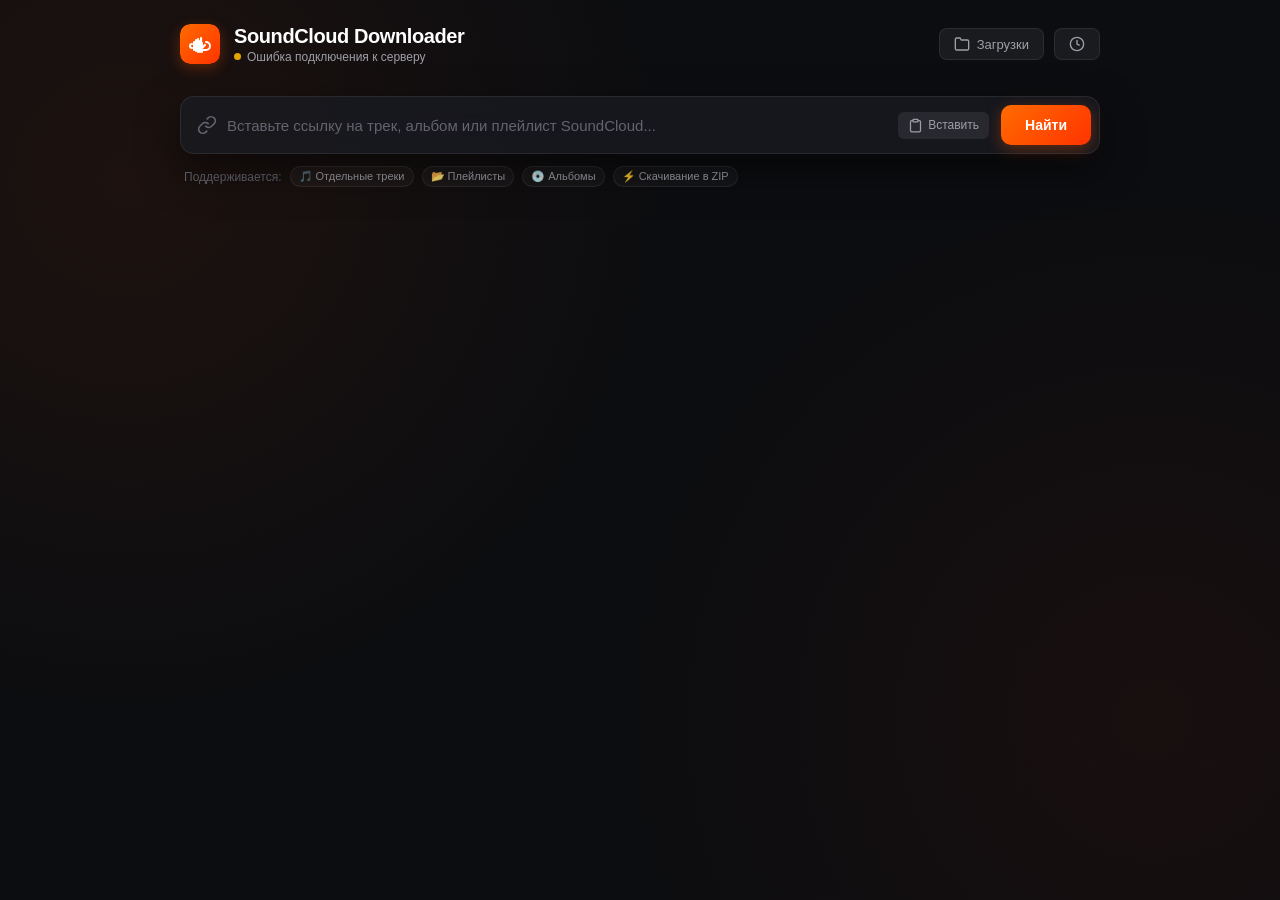
==== SoundCloud Downloader.app/Contents/Resources/static/index.html @ 60feabe8 "feat: Initial commit of SoundCloud Downloader for macOS" ====
<!DOCTYPE html>
<html lang="ru">
<head>
  <meta charset="UTF-8">
  <meta name="viewport" content="width=device-width, initial-scale=1.0">
  <title>SoundCloud Downloader для Mac</title>
  <link rel="stylesheet" href="style.css">
  <link rel="preconnect" href="https://fonts.googleapis.com">
  <link rel="preconnect" href="https://fonts.gstatic.com" crossorigin>
  <link href="https://fonts.googleapis.com/css2?family=Inter:wght@400;500;600;700;800&display=swap" rel="stylesheet">
</head>
<body>
  <div class="window-container">
    <!-- Top Bar -->
    <header class="app-header">
      <div class="header-left">
        <div class="app-logo">
          <svg class="logo-icon" viewBox="0 0 40 40" fill="none">
            <rect width="40" height="40" rx="10" fill="url(#logo_grad)" />
            <!-- SoundCloud cloud & wave combined with download arrow -->
            <path d="M12 24C10.8954 24 10 23.1046 10 22C10 20.8954 10.8954 20 12 20M14 26V18M16 27V16M18 28V15M20 28V17M22 28V19" stroke="white" stroke-width="2" stroke-linecap="round"/>
            <path d="M26 18C28.2091 18 30 19.7909 30 22C30 24.2091 28.2091 26 26 26H22" stroke="white" stroke-width="2" stroke-linecap="round"/>
            <path d="M25 21L21 25M21 25L17 21M21 25V14" stroke="#FFF" stroke-width="2.2" stroke-linecap="round" stroke-linejoin="round"/>
            <defs>
              <linearGradient id="logo_grad" x1="0" y1="0" x2="40" y2="40" gradientUnits="userSpaceOnUse">
                <stop stop-color="#FF6B00"/>
                <stop offset="1" stop-color="#FF3300"/>
              </linearGradient>
            </defs>
          </svg>
        </div>
        <div class="header-titles">
          <h1 class="app-title">SoundCloud Downloader</h1>
          <div class="status-indicator" id="systemStatus">
            <span class="status-dot"></span>
            <span class="status-text" id="statusText">Проверка системы...</span>
          </div>
        </div>
      </div>

      <div class="header-right">
        <button class="nav-btn" id="folderBtn" title="Папка сохранения">
          <svg width="16" height="16" viewBox="0 0 24 24" fill="none" stroke="currentColor" stroke-width="2">
            <path d="M22 19a2 2 0 0 1-2 2H4a2 2 0 0 1-2-2V5a2 2 0 0 1 2-2h5l2 3h9a2 2 0 0 1 2 2z"></path>
          </svg>
          <span class="folder-label" id="currentFolderLabel">Загрузки</span>
        </button>
        <button class="nav-btn" id="historyBtn" title="История загрузок">
          <svg width="16" height="16" viewBox="0 0 24 24" fill="none" stroke="currentColor" stroke-width="2">
            <circle cx="12" cy="12" r="10"></circle>
            <polyline points="12 6 12 12 16 14"></polyline>
          </svg>
          <span class="badge" id="historyBadge" style="display: none;">0</span>
        </button>
      </div>
    </header>

    <!-- Smart Clipboard Detection Toast -->
    <div class="clipboard-toast" id="clipboardToast" style="display: none;">
      <div class="toast-left">
        <div class="toast-icon">📋</div>
        <div class="toast-info">
          <div class="toast-title">Ссылка SoundCloud в буфере обмена</div>
          <div class="toast-url" id="toastUrlText">https://soundcloud.com/...</div>
        </div>
      </div>
      <div class="toast-actions">
        <button class="toast-action-btn primary" id="toastLoadBtn">Загрузить</button>
        <button class="toast-action-btn dismiss" id="toastDismissBtn" title="Скрыть">&times;</button>
      </div>
    </div>

    <!-- Main Content Area -->
    <main class="main-content">
      <!-- Search & Input Section -->
      <section class="search-section">
        <div class="search-card">
          <div class="input-wrapper">
            <svg class="search-icon" width="20" height="20" viewBox="0 0 24 24" fill="none" stroke="currentColor" stroke-width="2">
              <path d="M10 13a5 5 0 0 0 7.54.54l3-3a5 5 0 0 0-7.07-7.07l-1.72 1.71"></path>
              <path d="M14 11a5 5 0 0 0-7.54-.54l-3 3a5 5 0 0 0 7.07 7.07l1.71-1.71"></path>
            </svg>
            <input 
              type="text" 
              id="urlInput" 
              placeholder="Вставьте ссылку на трек, альбом или плейлист SoundCloud..." 
              autocomplete="off" 
              spellcheck="false"
            />
            <div class="input-actions">
              <button class="action-btn" id="pasteBtn" title="Вставить из буфера обмена">
                <svg width="15" height="15" viewBox="0 0 24 24" fill="none" stroke="currentColor" stroke-width="2">
                  <path d="M16 4h2a2 2 0 0 1 2 2v14a2 2 0 0 1-2 2H6a2 2 0 0 1-2-2V6a2 2 0 0 1 2-2h2"></path>
                  <rect x="8" y="2" width="8" height="4" rx="1" ry="1"></rect>
                </svg>
                <span>Вставить</span>
              </button>
              <button class="action-btn icon-only" id="clearBtn" title="Очистить" style="display: none;">
                <svg width="14" height="14" viewBox="0 0 24 24" fill="none" stroke="currentColor" stroke-width="2">
                  <line x1="18" y1="6" x2="6" y2="18"></line>
                  <line x1="6" y1="6" x2="18" y2="18"></line>
                </svg>
              </button>
            </div>
          </div>
          <button class="submit-btn" id="fetchBtn">
            <span class="btn-text">Найти</span>
            <div class="spinner" id="fetchSpinner" style="display: none;"></div>
          </button>
        </div>

        <div class="quick-hints">
          <span class="hint-title">Поддерживается:</span>
          <span class="hint-tag">🎵 Отдельные треки</span>
          <span class="hint-tag">📂 Плейлисты</span>
          <span class="hint-tag">💿 Альбомы</span>
          <span class="hint-tag">⚡ Скачивание в ZIP</span>
        </div>
      </section>

      <!-- Error Banner -->
      <div class="alert-banner" id="errorBanner" style="display: none;">
        <svg width="18" height="18" viewBox="0 0 24 24" fill="none" stroke="currentColor" stroke-width="2">
          <circle cx="12" cy="12" r="10"></circle>
          <line x1="12" y1="8" x2="12" y2="12"></line>
          <line x1="12" y1="16" x2="12.01" y2="16"></line>
        </svg>
        <span id="errorMessage">Ошибка загрузки данных</span>
        <button class="alert-close" id="errorCloseBtn">&times;</button>
      </div>

      <!-- Result Container (Populated when info is loaded) -->
      <section class="result-section" id="resultSection" style="display: none;">
        <!-- Single Track Card -->
        <div class="media-card track-view" id="trackView" style="display: none;">
          <div class="media-main">
            <div class="artwork-wrapper">
              <img id="trackArtwork" src="" alt="Cover" class="media-artwork"/>
              <div class="ambient-glow" id="trackGlow"></div>
              <div class="type-pill">Трек</div>
            </div>
            <div class="media-details">
              <div class="artist-row">
                <span class="artist-name" id="trackArtist">Артист</span>
              </div>
              <h2 class="media-title" id="trackTitle">Название трека</h2>
              <div class="media-meta">
                <span class="meta-item" id="trackDuration">--:--</span>
                <span class="meta-dot">•</span>
                <span class="meta-item" id="trackGenre">SoundCloud</span>
              </div>

              <!-- Source Stream Info Badge -->
              <div class="source-info-bar" id="trackSourceBar">
                <div class="source-badge">
                  <span class="source-icon">⚡</span>
                  <span class="source-label">Исходный стрим SoundCloud:</span>
                  <strong class="source-value" id="trackSourceValue">Определение...</strong>
                </div>
                <div class="source-sub" id="trackSourceSub">Максимально доступное качество на серверах SoundCloud</div>
              </div>
            </div>
          </div>

          <div class="download-config-panel">
            <h3 class="config-title">Настройки качества:</h3>
            <div class="quality-grid" id="trackQualityGrid">
              <!-- Dynamically populated or default options -->
            </div>

            <!-- Quality notice / warning for FLAC, WAV, Direct -->
            <div class="quality-notice" id="trackQualityNotice" style="display: none;">
              <svg width="16" height="16" viewBox="0 0 24 24" fill="none" stroke="currentColor" stroke-width="2">
                <circle cx="12" cy="12" r="10"></circle>
                <line x1="12" y1="16" x2="12" y2="12"></line>
                <line x1="12" y1="8" x2="12.01" y2="8"></line>
              </svg>
              <span id="trackQualityNoticeText"></span>
            </div>

            <div class="options-row">
              <label class="toggle-control">
                <input type="checkbox" id="trackEmbedArtwork" checked>
                <span class="toggle-slider"></span>
                <span class="toggle-text">Вшить оригинальную обложку</span>
              </label>
              <label class="toggle-control">
                <input type="checkbox" id="trackEmbedMetadata" checked>
                <span class="toggle-slider"></span>
                <span class="toggle-text">Записать ID3 теги (Артист, Название)</span>
              </label>
              <label class="toggle-control" title="Увеличивает громкость только тех треков, которые записаны слишком тихо. Обычные громкие треки оставляет без изменений.">
                <input type="checkbox" id="trackNormalizeQuiet" checked>
                <span class="toggle-slider"></span>
                <span class="toggle-text">⚡ Умное усиление тихих треков</span>
              </label>
            </div>

            <div class="cta-row">
              <button class="primary-download-btn" id="downloadTrackBtn">
                <svg width="18" height="18" viewBox="0 0 24 24" fill="none" stroke="currentColor" stroke-width="2.5">
                  <path d="M21 15v4a2 2 0 0 1-2 2H5a2 2 0 0 1-2-2v-4"></path>
                  <polyline points="7 10 12 15 17 10"></polyline>
                  <line x1="12" y1="15" x2="12" y2="3"></line>
                </svg>
                <span id="downloadTrackBtnText">Скачать трек</span>
              </button>
            </div>
          </div>
        </div>

        <!-- Playlist / Album Card -->
        <div class="media-card playlist-view" id="playlistView" style="display: none;">
          <div class="playlist-header">
            <div class="artwork-wrapper">
              <img id="playlistArtwork" src="" alt="Playlist Cover" class="media-artwork"/>
              <div class="ambient-glow" id="playlistGlow"></div>
              <div class="type-pill" id="playlistTypeBadge">Плейлист</div>
            </div>
            <div class="playlist-info">
              <div class="artist-row">
                <span class="artist-name" id="playlistArtist">Артист</span>
              </div>
              <h2 class="media-title" id="playlistTitle">Название альбома</h2>
              <div class="playlist-stats">
                <span class="stat-pill" id="playlistTrackCount">0 треков</span>
                <span class="stat-pill" id="playlistDuration">0 мин</span>
              </div>
              <div class="source-info-bar" id="playlistSourceBar">
                <div class="source-badge">
                  <span class="source-icon">⚡</span>
                  <span class="source-label">Исходный стрим SoundCloud:</span>
                  <strong class="source-value" id="playlistSourceValue">Определение...</strong>
                </div>
              </div>
            </div>
          </div>

          <!-- Playlist Download Format Selection -->
          <div class="download-format-box">
            <div class="box-title">Формат сохранения плейлиста:</div>
            <div class="format-choice-cards">
              <div class="choice-card active" id="choiceZip" data-format="zip">
                <div class="choice-icon">
                  <svg width="24" height="24" viewBox="0 0 24 24" fill="none" stroke="currentColor" stroke-width="2">
                    <path d="M21 16V8a2 2 0 0 0-1-1.73l-7-4a2 2 0 0 0-2 0l-7 4A2 2 0 0 0 3 8v8a2 2 0 0 0 1 1.73l7 4a2 2 0 0 0 2 0l7-4A2 2 0 0 0 21 16z"></path>
                    <polyline points="3.27 6.96 12 12.01 20.73 6.96"></polyline>
                    <line x1="12" y1="22.08" x2="12" y2="12"></line>
                  </svg>
                </div>
                <div class="choice-content">
                  <div class="choice-title">Архив .ZIP</div>
                  <div class="choice-desc">Все треки упакованы в один ZIP-файл с номерами и обложками</div>
                </div>
                <div class="choice-badge">Рекомендуется</div>
              </div>

              <div class="choice-card" id="choiceFolder" data-format="folder">
                <div class="choice-icon">
                  <svg width="24" height="24" viewBox="0 0 24 24" fill="none" stroke="currentColor" stroke-width="2">
                    <path d="M22 19a2 2 0 0 1-2 2H4a2 2 0 0 1-2-2V5a2 2 0 0 1 2-2h5l2 3h9a2 2 0 0 1 2 2z"></path>
                  </svg>
                </div>
                <div class="choice-content">
                  <div class="choice-title">Папка с треками</div>
                  <div class="choice-desc">Каждый трек скачивается отдельным файлом в папку альбома</div>
                </div>
              </div>
            </div>
          </div>

          <!-- Quality Selection for Playlist -->
          <div class="playlist-quality-panel">
            <div class="config-title">Качество аудио для всех треков:</div>
            <div class="quality-grid" id="playlistQualityGrid">
              <!-- Dynamically populated -->
            </div>
            <div class="quality-notice" id="playlistQualityNotice" style="display: none;">
              <svg width="16" height="16" viewBox="0 0 24 24" fill="none" stroke="currentColor" stroke-width="2">
                <circle cx="12" cy="12" r="10"></circle>
                <line x1="12" y1="16" x2="12" y2="12"></line>
                <line x1="12" y1="16" x2="12.01" y2="16"></line>
              </svg>
              <span id="playlistQualityNoticeText"></span>
            </div>
          </div>

          <!-- Track List Table with Selection Checkboxes -->
          <div class="tracklist-container">
            <div class="tracklist-header-row">
              <div class="header-selection">
                <label class="custom-checkbox">
                  <input type="checkbox" id="selectAllCheckbox" checked>
                  <span class="checkmark"></span>
                </label>
                <span class="tracklist-heading" id="selectionStatus">Выбрано всех: 0</span>
              </div>
              <div class="header-actions">
                <button class="text-btn" id="selectNoneBtn">Снять выбор</button>
              </div>
            </div>

            <div class="tracklist-scrollable" id="tracklistItems">
              <!-- Track rows injected by JS -->
            </div>
          </div>

          <div class="options-row playlist-options">
            <label class="toggle-control" title="Увеличивает громкость только тех треков в плейлисте, которые записаны слишком тихо. Обычные громкие треки оставляет без изменений.">
              <input type="checkbox" id="playlistNormalizeQuiet" checked>
              <span class="toggle-slider"></span>
              <span class="toggle-text">⚡ Умное усиление тихих треков</span>
            </label>
          </div>

          <div class="cta-row playlist-cta">
            <button class="primary-download-btn" id="downloadPlaylistBtn">
              <svg width="20" height="20" viewBox="0 0 24 24" fill="none" stroke="currentColor" stroke-width="2.5">
                <path d="M21 15v4a2 2 0 0 1-2 2H5a2 2 0 0 1-2-2v-4"></path>
                <polyline points="7 10 12 15 17 10"></polyline>
                <line x1="12" y1="15" x2="12" y2="3"></line>
              </svg>
              <span id="downloadPlaylistBtnText">Скачать ZIP-архив</span>
            </button>
          </div>
        </div>
      </section>
    </main>

    <!-- Download Progress Modal -->
    <div class="modal-backdrop" id="progressModal" style="display: none;">
      <div class="modal-card">
        <div class="modal-header">
          <div class="pulse-icon">
            <svg width="24" height="24" viewBox="0 0 24 24" fill="none" stroke="#FF5500" stroke-width="2">
              <path d="M21 15v4a2 2 0 0 1-2 2H5a2 2 0 0 1-2-2v-4"></path>
              <polyline points="7 10 12 15 17 10"></polyline>
              <line x1="12" y1="15" x2="12" y2="3"></line>
            </svg>
          </div>
          <div class="modal-title-box">
            <h3 class="modal-title" id="progressModalTitle">Скачивание...</h3>
            <p class="modal-subtitle" id="progressModalSubtitle">Пожалуйста, подождите</p>
          </div>
        </div>

        <div class="progress-container">
          <div class="progress-bar-bg">
            <div class="progress-bar-fill" id="progressBarFill" style="width: 0%;"></div>
          </div>
          <div class="progress-stats">
            <span class="pct-text" id="progressPercent">0%</span>
            <span class="speed-text" id="progressSpeed"></span>
            <span class="eta-text" id="progressEta"></span>
          </div>
        </div>

        <div class="current-task-detail" id="progressCurrentDetail">
          Инициализация...
        </div>

        <div class="modal-actions">
          <button class="secondary-btn" id="cancelDownloadBtn">Отмена</button>
        </div>
      </div>
    </div>

    <!-- Success Modal -->
    <div class="modal-backdrop" id="successModal" style="display: none;">
      <div class="modal-card success-card">
        <div class="success-icon-wrapper">
          <svg width="40" height="40" viewBox="0 0 24 24" fill="none" stroke="#00C853" stroke-width="2.5">
            <path d="M22 11.08V12a10 10 0 1 1-5.93-9.14"></path>
            <polyline points="22 4 12 14.01 9 11.01"></polyline>
          </svg>
        </div>

        <h3 class="modal-title">Загрузка успешно завершена!</h3>
        <div class="success-file-box">
          <div class="file-name" id="successFileName">track.mp3</div>
          <div class="file-size" id="successFileSize">12.5 MB</div>
          <div class="file-path" id="successFilePath">/Users/mihail/Downloads</div>
        </div>

        <div class="modal-actions success-actions">
          <button class="primary-download-btn finder-btn" id="revealFinderBtn">
            <svg width="18" height="18" viewBox="0 0 24 24" fill="none" stroke="currentColor" stroke-width="2">
              <path d="M22 19a2 2 0 0 1-2 2H4a2 2 0 0 1-2-2V5a2 2 0 0 1 2-2h5l2 3h9a2 2 0 0 1 2 2z"></path>
            </svg>
            <span>Показать в Finder</span>
          </button>
          <a id="browserDownloadLink" class="secondary-btn" href="#" download>
            <svg width="16" height="16" viewBox="0 0 24 24" fill="none" stroke="currentColor" stroke-width="2">
              <path d="M21 15v4a2 2 0 0 1-2 2H5a2 2 0 0 1-2-2v-4"></path>
              <polyline points="7 10 12 15 17 10"></polyline>
              <line x1="12" y1="15" x2="12" y2="3"></line>
            </svg>
            <span>Сохранить через браузер</span>
          </a>
          <button class="text-btn close-success-btn" id="closeSuccessBtn">Скачать ещё</button>
        </div>
      </div>
    </div>

    <!-- History Drawer Modal -->
    <div class="modal-backdrop" id="historyModal" style="display: none;">
      <div class="modal-card history-card">
        <div class="modal-header">
          <h3 class="modal-title">Недавние загрузки</h3>
          <button class="alert-close" id="closeHistoryBtn">&times;</button>
        </div>
        <div class="history-list" id="historyListContainer">
          <div class="empty-history" id="emptyHistoryMsg">В этой сессии ещё нет загрузок</div>
        </div>
      </div>
    </div>

  </div>

  <script src="app.js"></script>
</body>
</html>
---- SoundCloud Downloader.app/Contents/Resources/static/style.css ----
:root {
  --bg-base: #0c0d10;
  --bg-card: rgba(26, 28, 35, 0.72);
  --bg-card-hover: rgba(35, 38, 48, 0.85);
  --border-subtle: rgba(255, 255, 255, 0.08);
  --border-focus: rgba(255, 85, 0, 0.5);
  --text-main: #FFFFFF;
  --text-secondary: #9E9EA7;
  --text-muted: #64646E;
  --sc-orange: #FF5500;
  --sc-orange-hover: #FF6A1A;
  --sc-gradient: linear-gradient(135deg, #FF6B00 0%, #FF3300 100%);
  --success: #00C853;
  --error: #FF3B30;
  --font-stack: -apple-system, BlinkMacSystemFont, "SF Pro Display", "SF Pro Text", "Helvetica Neue", sans-serif;
  --radius-sm: 8px;
  --radius-md: 14px;
  --radius-lg: 20px;
  --shadow-main: 0 16px 40px rgba(0, 0, 0, 0.5);
}

* {
  box-sizing: border-box;
  margin: 0;
  padding: 0;
}

body {
  font-family: var(--font-stack);
  background: var(--bg-base);
  color: var(--text-main);
  min-height: 100vh;
  overflow-x: hidden;
  user-select: none;
  -webkit-font-smoothing: antialiased;
  background-image: 
    radial-gradient(circle at 10% 20%, rgba(255, 85, 0, 0.07) 0%, transparent 40%),
    radial-gradient(circle at 90% 80%, rgba(255, 51, 0, 0.05) 0%, transparent 40%);
  background-attachment: fixed;
}

.window-container {
  max-width: 960px;
  margin: 0 auto;
  padding: 24px 20px 60px 20px;
  display: flex;
  flex-direction: column;
  gap: 24px;
}

/* Header */
.app-header {
  display: flex;
  justify-content: space-between;
  align-items: center;
  padding-bottom: 8px;
}

.header-left {
  display: flex;
  align-items: center;
  gap: 14px;
}

.app-logo {
  width: 40px;
  height: 40px;
  border-radius: 10px;
  overflow: hidden;
  box-shadow: 0 4px 14px rgba(255, 85, 0, 0.3);
}

.header-titles .app-title {
  font-size: 20px;
  font-weight: 700;
  letter-spacing: -0.4px;
  color: var(--text-main);
}

.status-indicator {
  display: flex;
  align-items: center;
  gap: 6px;
  font-size: 12px;
  color: var(--text-secondary);
  margin-top: 2px;
}

.status-dot {
  width: 7px;
  height: 7px;
  border-radius: 50%;
  background: #E5A500;
  transition: background 0.3s ease;
}

.status-dot.ready {
  background: var(--success);
  box-shadow: 0 0 8px rgba(0, 200, 83, 0.6);
}

.header-right {
  display: flex;
  align-items: center;
  gap: 10px;
}

.nav-btn {
  background: rgba(255, 255, 255, 0.06);
  border: 1px solid var(--border-subtle);
  color: var(--text-secondary);
  padding: 7px 14px;
  border-radius: var(--radius-sm);
  font-family: inherit;
  font-size: 13px;
  font-weight: 500;
  cursor: pointer;
  display: flex;
  align-items: center;
  gap: 7px;
  transition: all 0.2s ease;
}

.nav-btn:hover {
  background: rgba(255, 255, 255, 0.12);
  color: var(--text-main);
  border-color: rgba(255, 255, 255, 0.2);
}

.badge {
  background: var(--sc-orange);
  color: white;
  font-size: 10px;
  font-weight: 700;
  padding: 1px 6px;
  border-radius: 10px;
}

/* Clipboard Smart Detection Toast */
.clipboard-toast {
  background: rgba(30, 32, 40, 0.95);
  backdrop-filter: blur(24px);
  -webkit-backdrop-filter: blur(24px);
  border: 1px solid rgba(255, 85, 0, 0.4);
  box-shadow: 0 10px 30px rgba(0, 0, 0, 0.6), 0 0 16px rgba(255, 85, 0, 0.2);
  border-radius: var(--radius-md);
  padding: 12px 16px;
  display: flex;
  align-items: center;
  justify-content: space-between;
  gap: 14px;
  animation: slideDownToast 0.3s cubic-bezier(0.16, 1, 0.3, 1);
}

@keyframes slideDownToast {
  from { opacity: 0; transform: translateY(-12px); }
  to { opacity: 1; transform: translateY(0); }
}

.toast-left {
  display: flex;
  align-items: center;
  gap: 12px;
  overflow: hidden;
}

.toast-icon {
  font-size: 20px;
  flex-shrink: 0;
}

.toast-info {
  display: flex;
  flex-direction: column;
  overflow: hidden;
}

.toast-title {
  font-size: 13px;
  font-weight: 600;
  color: var(--text-main);
}

.toast-url {
  font-size: 11px;
  color: #FFAA77;
  white-space: nowrap;
  overflow: hidden;
  text-overflow: ellipsis;
  max-width: 460px;
}

.toast-actions {
  display: flex;
  align-items: center;
  gap: 8px;
  flex-shrink: 0;
}

.toast-action-btn {
  font-family: inherit;
  font-size: 12px;
  font-weight: 600;
  border: none;
  cursor: pointer;
  border-radius: 6px;
  transition: all 0.15s ease;
}

.toast-action-btn.primary {
  background: var(--sc-gradient);
  color: white;
  padding: 6px 14px;
  box-shadow: 0 2px 10px rgba(255, 85, 0, 0.3);
}

.toast-action-btn.primary:hover {
  transform: translateY(-1px);
  box-shadow: 0 4px 14px rgba(255, 85, 0, 0.5);
}

.toast-action-btn.dismiss {
  background: rgba(255, 255, 255, 0.08);
  color: var(--text-muted);
  width: 26px;
  height: 26px;
  display: flex;
  align-items: center;
  justify-content: center;
  font-size: 16px;
  border-radius: 50%;
}

.toast-action-btn.dismiss:hover {
  background: rgba(255, 255, 255, 0.16);
  color: var(--text-main);
}

/* Search Card */
.search-section {
  display: flex;
  flex-direction: column;
  gap: 12px;
}

.search-card {
  background: var(--bg-card);
  backdrop-filter: blur(28px);
  -webkit-backdrop-filter: blur(28px);
  border: 1px solid var(--border-subtle);
  border-radius: var(--radius-md);
  padding: 8px 8px 8px 16px;
  display: flex;
  align-items: center;
  gap: 12px;
  box-shadow: var(--shadow-main);
  transition: border-color 0.2s ease, box-shadow 0.2s ease;
}

.search-card:focus-within {
  border-color: var(--border-focus);
  box-shadow: 0 16px 40px rgba(0, 0, 0, 0.5), 0 0 0 1px var(--sc-orange);
}

.input-wrapper {
  flex: 1;
  display: flex;
  align-items: center;
  gap: 10px;
}

.search-icon {
  color: var(--text-muted);
  flex-shrink: 0;
}

#urlInput {
  flex: 1;
  background: transparent;
  border: none;
  outline: none;
  color: var(--text-main);
  font-size: 15px;
  font-family: inherit;
}

#urlInput::placeholder {
  color: var(--text-muted);
}

.input-actions {
  display: flex;
  align-items: center;
  gap: 6px;
}

.action-btn {
  background: rgba(255, 255, 255, 0.08);
  border: none;
  color: var(--text-secondary);
  padding: 6px 10px;
  border-radius: 6px;
  font-family: inherit;
  font-size: 12px;
  font-weight: 500;
  cursor: pointer;
  display: flex;
  align-items: center;
  gap: 5px;
  transition: all 0.15s ease;
}

.action-btn:hover {
  background: rgba(255, 255, 255, 0.15);
  color: var(--text-main);
}

.action-btn.icon-only {
  padding: 6px 7px;
}

.submit-btn {
  background: var(--sc-gradient);
  border: none;
  color: white;
  padding: 10px 22px;
  border-radius: 10px;
  font-family: inherit;
  font-size: 14px;
  font-weight: 600;
  cursor: pointer;
  display: flex;
  align-items: center;
  justify-content: center;
  box-shadow: 0 4px 15px rgba(255, 85, 0, 0.35);
  transition: all 0.2s ease;
  min-width: 90px;
  height: 40px;
}

.submit-btn:hover {
  transform: translateY(-1px);
  box-shadow: 0 6px 20px rgba(255, 85, 0, 0.5);
}

.submit-btn:active {
  transform: translateY(0);
}

.spinner {
  width: 18px;
  height: 18px;
  border: 2px solid rgba(255, 255, 255, 0.3);
  border-top-color: white;
  border-radius: 50%;
  animation: spin 0.8s linear infinite;
}

@keyframes spin {
  to { transform: rotate(360deg); }
}

.quick-hints {
  display: flex;
  align-items: center;
  gap: 8px;
  flex-wrap: wrap;
  padding-left: 4px;
}

.hint-title {
  font-size: 12px;
  color: var(--text-muted);
}

.hint-tag {
  font-size: 11px;
  background: rgba(255, 255, 255, 0.04);
  border: 1px solid var(--border-subtle);
  padding: 3px 8px;
  border-radius: 12px;
  color: var(--text-secondary);
}

/* Alert Banner */
.alert-banner {
  background: rgba(255, 59, 48, 0.15);
  border: 1px solid rgba(255, 59, 48, 0.3);
  color: #FF857F;
  padding: 12px 16px;
  border-radius: var(--radius-sm);
  display: flex;
  align-items: center;
  gap: 10px;
  font-size: 13px;
  animation: fadeIn 0.2s ease;
}

.alert-close {
  margin-left: auto;
  background: transparent;
  border: none;
  color: #FF857F;
  font-size: 18px;
  cursor: pointer;
}

/* Result Section */
.result-section {
  animation: slideUp 0.3s cubic-bezier(0.16, 1, 0.3, 1);
}

@keyframes slideUp {
  from { opacity: 0; transform: translateY(16px); }
  to { opacity: 1; transform: translateY(0); }
}

@keyframes fadeIn {
  from { opacity: 0; }
  to { opacity: 1; }
}

.media-card {
  background: var(--bg-card);
  backdrop-filter: blur(28px);
  -webkit-backdrop-filter: blur(28px);
  border: 1px solid var(--border-subtle);
  border-radius: var(--radius-lg);
  padding: 24px;
  display: flex;
  flex-direction: column;
  gap: 22px;
  box-shadow: var(--shadow-main);
}

/* Single Track View */
.media-main {
  display: flex;
  gap: 22px;
  align-items: center;
}

.artwork-wrapper {
  position: relative;
  width: 140px;
  height: 140px;
  flex-shrink: 0;
  border-radius: 14px;
  overflow: visible;
}

.media-artwork {
  width: 100%;
  height: 100%;
  object-fit: cover;
  border-radius: 14px;
  position: relative;
  z-index: 2;
  box-shadow: 0 8px 24px rgba(0, 0, 0, 0.4);
}

.ambient-glow {
  position: absolute;
  top: 10px;
  left: 10px;
  right: 10px;
  bottom: -6px;
  border-radius: 20px;
  filter: blur(20px);
  opacity: 0.6;
  z-index: 1;
  background-size: cover;
}

.type-pill {
  position: absolute;
  top: 8px;
  left: 8px;
  background: rgba(0, 0, 0, 0.65);
  backdrop-filter: blur(8px);
  color: white;
  font-size: 10px;
  font-weight: 700;
  text-transform: uppercase;
  padding: 2px 7px;
  border-radius: 6px;
  z-index: 3;
}

.media-details {
  flex: 1;
  display: flex;
  flex-direction: column;
  gap: 6px;
}

.artist-row {
  display: flex;
  align-items: center;
}

.artist-name {
  font-size: 14px;
  color: var(--sc-orange);
  font-weight: 600;
}

.media-title {
  font-size: 22px;
  font-weight: 700;
  color: var(--text-main);
  line-height: 1.25;
}

.media-meta {
  display: flex;
  align-items: center;
  gap: 8px;
  font-size: 13px;
  color: var(--text-secondary);
  margin-top: 4px;
}

.meta-dot {
  color: var(--text-muted);
}

/* Source stream info bar */
.source-info-bar {
  display: flex;
  flex-direction: column;
  gap: 3px;
  margin-top: 8px;
}

.source-badge {
  display: inline-flex;
  align-items: center;
  gap: 6px;
  background: rgba(255, 85, 0, 0.08);
  border: 1px solid rgba(255, 85, 0, 0.25);
  border-radius: 8px;
  padding: 4px 10px;
  font-size: 12px;
  color: var(--text-secondary);
  width: fit-content;
}

.source-icon {
  font-size: 13px;
}

.source-value {
  color: #FF8533;
  font-weight: 700;
}

.source-sub {
  font-size: 11px;
  color: var(--text-muted);
  padding-left: 2px;
}

/* Quality notice */
.quality-notice {
  background: rgba(0, 122, 255, 0.1);
  border: 1px solid rgba(0, 122, 255, 0.25);
  color: #82B1FF;
  padding: 10px 14px;
  border-radius: var(--radius-sm);
  display: flex;
  align-items: flex-start;
  gap: 10px;
  font-size: 12px;
  line-height: 1.45;
  margin-top: 10px;
  animation: fadeIn 0.2s ease;
}

.quality-notice svg {
  flex-shrink: 0;
  margin-top: 1px;
}

.q-badge {
  font-size: 9px;
  font-weight: 700;
  padding: 2px 6px;
  border-radius: 4px;
  background: rgba(255, 255, 255, 0.08);
  color: var(--text-secondary);
  margin-left: 6px;
}

.quality-option-card.selected .q-badge {
  background: rgba(255, 85, 0, 0.3);
  color: #FFAA77;
}

/* Playlist Header */
.playlist-header {
  display: flex;
  gap: 22px;
  align-items: center;
}

.playlist-info {
  flex: 1;
  display: flex;
  flex-direction: column;
  gap: 8px;
}

.playlist-stats {
  display: flex;
  gap: 8px;
}

.stat-pill {
  background: rgba(255, 255, 255, 0.08);
  font-size: 12px;
  font-weight: 500;
  padding: 4px 10px;
  border-radius: 8px;
  color: var(--text-secondary);
}

/* Download Format Box (ZIP vs Folder) */
.download-format-box {
  background: rgba(0, 0, 0, 0.25);
  border: 1px solid var(--border-subtle);
  border-radius: var(--radius-md);
  padding: 16px;
  display: flex;
  flex-direction: column;
  gap: 12px;
}

.box-title, .config-title {
  font-size: 13px;
  font-weight: 600;
  color: var(--text-secondary);
  text-transform: uppercase;
  letter-spacing: 0.5px;
}

.format-choice-cards {
  display: grid;
  grid-template-columns: 1fr 1fr;
  gap: 12px;
}

.choice-card {
  background: rgba(255, 255, 255, 0.04);
  border: 1px solid var(--border-subtle);
  border-radius: var(--radius-sm);
  padding: 14px;
  display: flex;
  align-items: flex-start;
  gap: 12px;
  cursor: pointer;
  position: relative;
  transition: all 0.2s ease;
}

.choice-card:hover {
  background: rgba(255, 255, 255, 0.08);
}

.choice-card.active {
  background: rgba(255, 85, 0, 0.1);
  border-color: var(--sc-orange);
}

.choice-icon {
  color: var(--sc-orange);
  margin-top: 2px;
}

.choice-title {
  font-size: 14px;
  font-weight: 600;
  color: var(--text-main);
  margin-bottom: 2px;
}

.choice-desc {
  font-size: 11px;
  color: var(--text-secondary);
  line-height: 1.4;
}

.choice-badge {
  position: absolute;
  top: 8px;
  right: 8px;
  background: var(--sc-gradient);
  color: white;
  font-size: 9px;
  font-weight: 700;
  padding: 2px 6px;
  border-radius: 6px;
}

/* Quality Grid */
.quality-grid {
  display: grid;
  grid-template-columns: repeat(auto-fit, minmax(210px, 1fr));
  gap: 8px;
  margin-top: 10px;
}

.quality-option-card {
  background: rgba(255, 255, 255, 0.04);
  border: 1px solid var(--border-subtle);
  border-radius: 10px;
  padding: 10px 14px;
  cursor: pointer;
  display: flex;
  align-items: center;
  justify-content: space-between;
  transition: all 0.15s ease;
}

.quality-option-card:hover {
  background: rgba(255, 255, 255, 0.09);
}

.quality-option-card.selected {
  background: rgba(255, 85, 0, 0.15);
  border-color: var(--sc-orange);
}

.q-title-row {
  display: flex;
  align-items: center;
  gap: 6px;
  flex-wrap: wrap;
  margin-bottom: 2px;
}

.q-title-row .q-badge {
  margin-left: 0;
}

.q-label-box .q-title {
  font-size: 13px;
  font-weight: 600;
  color: var(--text-main);
}

.q-size-tag {
  font-size: 10px;
  font-weight: 700;
  padding: 1px 6px;
  border-radius: 5px;
  background: rgba(255, 85, 0, 0.12);
  color: #FFAA77;
  border: 1px solid rgba(255, 85, 0, 0.25);
  letter-spacing: 0.2px;
  white-space: nowrap;
}

.quality-option-card.selected .q-size-tag {
  background: var(--sc-orange);
  color: #FFFFFF;
  border-color: var(--sc-orange);
}

.q-label-box .q-sub {
  font-size: 11px;
  color: var(--text-secondary);
}

.q-check-dot {
  width: 14px;
  height: 14px;
  border-radius: 50%;
  border: 2px solid var(--border-subtle);
  display: flex;
  align-items: center;
  justify-content: center;
}

.quality-option-card.selected .q-check-dot {
  border-color: var(--sc-orange);
  background: var(--sc-orange);
}

/* Toggles */
.options-row {
  display: flex;
  gap: 20px;
  flex-wrap: wrap;
  margin-top: 14px;
}

.toggle-control {
  display: flex;
  align-items: center;
  gap: 10px;
  cursor: pointer;
}

.toggle-control input {
  display: none;
}

.toggle-slider {
  width: 34px;
  height: 20px;
  background: rgba(255, 255, 255, 0.15);
  border-radius: 20px;
  position: relative;
  transition: background 0.2s ease;
}

.toggle-slider::after {
  content: "";
  position: absolute;
  width: 16px;
  height: 16px;
  border-radius: 50%;
  background: white;
  top: 2px;
  left: 2px;
  transition: transform 0.2s cubic-bezier(0.16, 1, 0.3, 1);
}

.toggle-control input:checked + .toggle-slider {
  background: var(--sc-orange);
}

.toggle-control input:checked + .toggle-slider::after {
  transform: translateX(14px);
}

.toggle-text {
  font-size: 13px;
  color: var(--text-secondary);
}

/* Tracklist */
.tracklist-container {
  background: rgba(0, 0, 0, 0.25);
  border: 1px solid var(--border-subtle);
  border-radius: var(--radius-md);
  overflow: hidden;
  display: flex;
  flex-direction: column;
}

.tracklist-header-row {
  display: flex;
  justify-content: space-between;
  align-items: center;
  padding: 12px 16px;
  background: rgba(255, 255, 255, 0.02);
  border-bottom: 1px solid var(--border-subtle);
}

.header-selection {
  display: flex;
  align-items: center;
  gap: 10px;
}

.tracklist-heading {
  font-size: 13px;
  font-weight: 600;
  color: var(--text-main);
}

.text-btn {
  background: transparent;
  border: none;
  color: var(--sc-orange);
  font-family: inherit;
  font-size: 12px;
  font-weight: 500;
  cursor: pointer;
}

.text-btn:hover {
  text-decoration: underline;
}

.tracklist-scrollable {
  max-height: 260px;
  overflow-y: auto;
}

.track-row {
  display: flex;
  align-items: center;
  gap: 12px;
  padding: 10px 16px;
  border-bottom: 1px solid rgba(255, 255, 255, 0.04);
  transition: background 0.15s ease;
}

.track-row:last-child {
  border-bottom: none;
}

.track-row:hover {
  background: rgba(255, 255, 255, 0.04);
}

.track-num {
  font-size: 12px;
  color: var(--text-muted);
  width: 22px;
  text-align: right;
  flex-shrink: 0;
}

.track-row-info {
  flex: 1;
  display: flex;
  flex-direction: column;
  overflow: hidden;
}

.track-row-title {
  font-size: 13px;
  font-weight: 500;
  color: var(--text-main);
  white-space: nowrap;
  overflow: hidden;
  text-overflow: ellipsis;
}

.track-row-artist {
  font-size: 11px;
  color: var(--text-muted);
}

.track-row-dur {
  font-size: 12px;
  color: var(--text-secondary);
  flex-shrink: 0;
}

/* Custom Checkbox */
.custom-checkbox {
  position: relative;
  display: inline-block;
  width: 18px;
  height: 18px;
  cursor: pointer;
}

.custom-checkbox input {
  opacity: 0;
  width: 0;
  height: 0;
}

.checkmark {
  position: absolute;
  top: 0;
  left: 0;
  height: 18px;
  width: 18px;
  background: rgba(255, 255, 255, 0.08);
  border: 1px solid var(--border-subtle);
  border-radius: 4px;
  transition: all 0.15s ease;
}

.custom-checkbox input:checked ~ .checkmark {
  background: var(--sc-orange);
  border-color: var(--sc-orange);
}

.checkmark:after {
  content: "";
  position: absolute;
  display: none;
  left: 6px;
  top: 2px;
  width: 4px;
  height: 9px;
  border: solid white;
  border-width: 0 2px 2px 0;
  transform: rotate(45deg);
}

.custom-checkbox input:checked ~ .checkmark:after {
  display: block;
}

/* CTA Buttons */
.cta-row {
  margin-top: 10px;
}

.primary-download-btn {
  width: 100%;
  background: var(--sc-gradient);
  border: none;
  color: white;
  padding: 14px 24px;
  border-radius: var(--radius-sm);
  font-family: inherit;
  font-size: 15px;
  font-weight: 700;
  cursor: pointer;
  display: flex;
  align-items: center;
  justify-content: center;
  gap: 10px;
  box-shadow: 0 6px 20px rgba(255, 85, 0, 0.35);
  transition: all 0.2s ease;
}

.primary-download-btn:hover {
  transform: translateY(-2px);
  box-shadow: 0 8px 26px rgba(255, 85, 0, 0.5);
}

.primary-download-btn:active {
  transform: translateY(0);
}

/* Modal */
.modal-backdrop {
  position: fixed;
  top: 0;
  left: 0;
  right: 0;
  bottom: 0;
  background: rgba(0, 0, 0, 0.75);
  backdrop-filter: blur(16px);
  -webkit-backdrop-filter: blur(16px);
  display: flex;
  align-items: center;
  justify-content: center;
  z-index: 100;
  animation: fadeIn 0.2s ease;
}

.modal-card {
  background: #17181E;
  border: 1px solid var(--border-subtle);
  border-radius: var(--radius-lg);
  padding: 28px;
  width: 90%;
  max-width: 480px;
  display: flex;
  flex-direction: column;
  gap: 20px;
  box-shadow: 0 24px 60px rgba(0, 0, 0, 0.7);
  animation: scaleUp 0.25s cubic-bezier(0.16, 1, 0.3, 1);
}

@keyframes scaleUp {
  from { opacity: 0; transform: scale(0.94); }
  to { opacity: 1; transform: scale(1); }
}

.modal-header {
  display: flex;
  align-items: center;
  gap: 14px;
}

.pulse-icon {
  width: 44px;
  height: 44px;
  border-radius: 12px;
  background: rgba(255, 85, 0, 0.12);
  display: flex;
  align-items: center;
  justify-content: center;
  flex-shrink: 0;
  animation: pulse 1.5s infinite alternate;
}

@keyframes pulse {
  0% { transform: scale(0.96); box-shadow: 0 0 0 0 rgba(255, 85, 0, 0.3); }
  100% { transform: scale(1.04); box-shadow: 0 0 16px 4px rgba(255, 85, 0, 0.4); }
}

.modal-title {
  font-size: 18px;
  font-weight: 700;
  color: var(--text-main);
}

.modal-subtitle {
  font-size: 13px;
  color: var(--text-secondary);
}

/* Progress bar */
.progress-container {
  display: flex;
  flex-direction: column;
  gap: 8px;
}

.progress-bar-bg {
  width: 100%;
  height: 8px;
  background: rgba(255, 255, 255, 0.08);
  border-radius: 8px;
  overflow: hidden;
}

.progress-bar-fill {
  height: 100%;
  background: var(--sc-gradient);
  border-radius: 8px;
  transition: width 0.2s ease;
}

.progress-stats {
  display: flex;
  justify-content: space-between;
  font-size: 12px;
  color: var(--text-secondary);
}

.pct-text {
  font-weight: 700;
  color: var(--sc-orange);
}

.current-task-detail {
  font-size: 13px;
  color: var(--text-secondary);
  background: rgba(255, 255, 255, 0.04);
  padding: 10px 14px;
  border-radius: 8px;
  line-height: 1.4;
}

.secondary-btn {
  background: rgba(255, 255, 255, 0.08);
  border: 1px solid var(--border-subtle);
  color: var(--text-main);
  padding: 12px;
  border-radius: var(--radius-sm);
  font-family: inherit;
  font-size: 14px;
  font-weight: 600;
  cursor: pointer;
  display: flex;
  align-items: center;
  justify-content: center;
  gap: 8px;
  text-decoration: none;
  transition: all 0.2s ease;
  width: 100%;
}

.secondary-btn:hover {
  background: rgba(255, 255, 255, 0.14);
}

/* Success Card */
.success-card {
  text-align: center;
  align-items: center;
}

.success-icon-wrapper {
  width: 68px;
  height: 68px;
  border-radius: 50%;
  background: rgba(0, 200, 83, 0.12);
  display: flex;
  align-items: center;
  justify-content: center;
  margin-bottom: 4px;
}

.success-file-box {
  background: rgba(255, 255, 255, 0.04);
  border: 1px solid var(--border-subtle);
  border-radius: 12px;
  padding: 14px;
  width: 100%;
  text-align: left;
}

.file-name {
  font-size: 14px;
  font-weight: 600;
  color: var(--text-main);
  word-break: break-all;
}

.file-size {
  font-size: 12px;
  color: var(--sc-orange);
  font-weight: 600;
  margin-top: 4px;
}

.file-path {
  font-size: 11px;
  color: var(--text-muted);
  margin-top: 2px;
  word-break: break-all;
}

.success-actions {
  width: 100%;
  display: flex;
  flex-direction: column;
  gap: 10px;
}

.finder-btn {
  background: #007AFF;
  box-shadow: 0 4px 16px rgba(0, 122, 255, 0.4);
}

.finder-btn:hover {
  background: #1A87FF;
  box-shadow: 0 6px 22px rgba(0, 122, 255, 0.5);
}

/* History Modal */
.history-card {
  max-height: 80vh;
}

.history-list {
  display: flex;
  flex-direction: column;
  gap: 8px;
  max-height: 400px;
  overflow-y: auto;
}

.history-item {
  display: flex;
  justify-content: space-between;
  align-items: center;
  background: rgba(255, 255, 255, 0.04);
  padding: 12px 14px;
  border-radius: 8px;
  border: 1px solid var(--border-subtle);
}

.history-item-info .item-name {
  font-size: 13px;
  font-weight: 600;
  color: var(--text-main);
}

.history-item-info .item-size {
  font-size: 11px;
  color: var(--text-muted);
}

.history-reveal-btn {
  background: rgba(255, 255, 255, 0.08);
  border: none;
  color: var(--text-main);
  padding: 6px 10px;
  border-radius: 6px;
  font-size: 12px;
  cursor: pointer;
  display: flex;
  align-items: center;
  gap: 5px;
}

.history-reveal-btn:hover {
  background: rgba(255, 255, 255, 0.16);
}

.empty-history {
  text-align: center;
  color: var(--text-muted);
  font-size: 13px;
  padding: 24px 0;
}
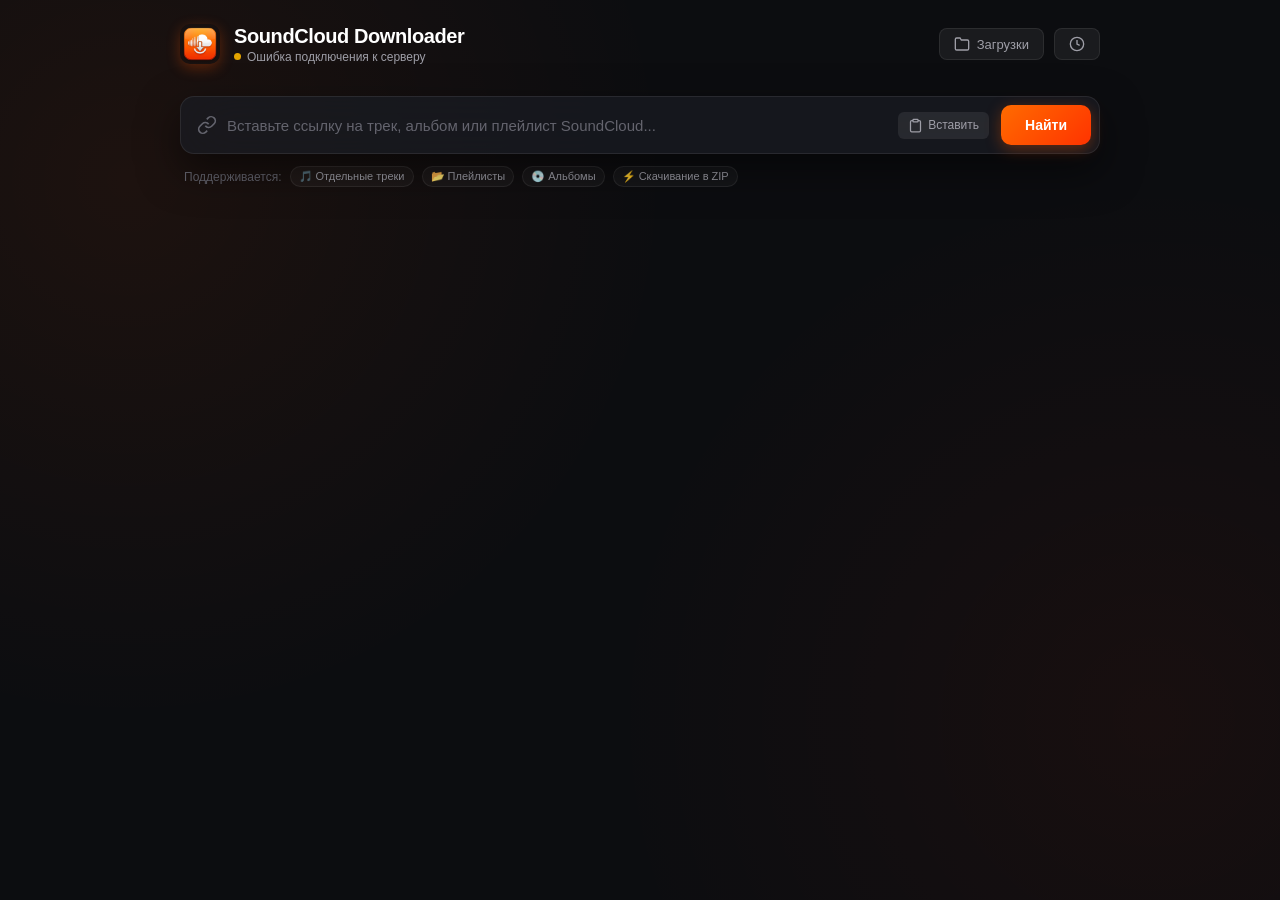
==== commit db5c5ffb: "feat: Add audio preview player, dynamic realistic qualities, updated 3D icon, and CI/CD multi-platfo" ====
--- a/SoundCloud Downloader.app/Contents/Resources/static/index.html
+++ b/SoundCloud Downloader.app/Contents/Resources/static/index.html
@@ -4,7 +4,8 @@
   <meta charset="UTF-8">
   <meta name="viewport" content="width=device-width, initial-scale=1.0">
   <title>SoundCloud Downloader для Mac</title>
-  <link rel="stylesheet" href="style.css">
+  <link rel="stylesheet" href="style.css?v=4">
+  <link rel="icon" type="image/png" href="icon.png?v=4">
   <link rel="preconnect" href="https://fonts.googleapis.com">
   <link rel="preconnect" href="https://fonts.gstatic.com" crossorigin>
   <link href="https://fonts.googleapis.com/css2?family=Inter:wght@400;500;600;700;800&display=swap" rel="stylesheet">
@@ -15,19 +16,7 @@
     <header class="app-header">
       <div class="header-left">
         <div class="app-logo">
-          <svg class="logo-icon" viewBox="0 0 40 40" fill="none">
-            <rect width="40" height="40" rx="10" fill="url(#logo_grad)" />
-            <!-- SoundCloud cloud & wave combined with download arrow -->
-            <path d="M12 24C10.8954 24 10 23.1046 10 22C10 20.8954 10.8954 20 12 20M14 26V18M16 27V16M18 28V15M20 28V17M22 28V19" stroke="white" stroke-width="2" stroke-linecap="round"/>
-            <path d="M26 18C28.2091 18 30 19.7909 30 22C30 24.2091 28.2091 26 26 26H22" stroke="white" stroke-width="2" stroke-linecap="round"/>
-            <path d="M25 21L21 25M21 25L17 21M21 25V14" stroke="#FFF" stroke-width="2.2" stroke-linecap="round" stroke-linejoin="round"/>
-            <defs>
-              <linearGradient id="logo_grad" x1="0" y1="0" x2="40" y2="40" gradientUnits="userSpaceOnUse">
-                <stop stop-color="#FF6B00"/>
-                <stop offset="1" stop-color="#FF3300"/>
-              </linearGradient>
-            </defs>
-          </svg>
+          <img src="icon.png?v=4" class="logo-icon" width="40" height="40" alt="SoundCloud Downloader">
         </div>
         <div class="header-titles">
           <h1 class="app-title">SoundCloud Downloader</h1>
@@ -138,6 +127,15 @@
               <img id="trackArtwork" src="" alt="Cover" class="media-artwork"/>
               <div class="ambient-glow" id="trackGlow"></div>
               <div class="type-pill">Трек</div>
+              <button class="artwork-play-btn" id="trackPlayBtn" title="Слушать превью">
+                <svg class="play-icon" width="28" height="28" viewBox="0 0 24 24" fill="currentColor">
+                  <polygon points="6 3 20 12 6 21 6 3"></polygon>
+                </svg>
+                <svg class="pause-icon" width="28" height="28" viewBox="0 0 24 24" fill="currentColor" style="display: none;">
+                  <rect x="6" y="4" width="4" height="16"></rect>
+                  <rect x="14" y="4" width="4" height="16"></rect>
+                </svg>
+              </button>
             </div>
             <div class="media-details">
               <div class="artist-row">
@@ -415,8 +413,68 @@
       </div>
     </div>
 
+    <!-- Floating Audio Mini-Player -->
+    <div class="audio-mini-player" id="audioMiniPlayer" style="display: none;">
+      <audio id="previewAudio" preload="auto"></audio>
+      
+      <div class="player-left">
+        <div class="player-thumb-wrapper">
+          <img id="playerThumb" src="" alt="Thumbnail" class="player-thumb">
+          <div class="player-wave-indicator" id="playerWaveIndicator" style="display: none;">
+            <span></span><span></span><span></span>
+          </div>
+        </div>
+        <div class="player-track-info">
+          <div class="player-track-title" id="playerTitle">Трек</div>
+          <div class="player-track-artist" id="playerArtist">SoundCloud</div>
+        </div>
+      </div>
+
+      <div class="player-center">
+        <div class="player-controls">
+          <button class="player-btn play-pause-btn" id="playerPlayPauseBtn" title="Воспроизведение / Пауза">
+            <div class="player-spinner" id="playerLoadingSpinner" style="display: none;"></div>
+            <svg class="player-play-icon" id="playerPlayIcon" width="18" height="18" viewBox="0 0 24 24" fill="currentColor">
+              <polygon points="6 3 20 12 6 21 6 3"></polygon>
+            </svg>
+            <svg class="player-pause-icon" id="playerPauseIcon" width="18" height="18" viewBox="0 0 24 24" fill="currentColor" style="display: none;">
+              <rect x="6" y="4" width="4" height="16"></rect>
+              <rect x="14" y="4" width="4" height="16"></rect>
+            </svg>
+          </button>
+        </div>
+
+        <div class="player-timeline-box">
+          <span class="player-time current-time" id="playerCurrentTime">0:00</span>
+          <div class="player-seek-container" id="playerSeekContainer">
+            <input type="range" class="player-seek-bar" id="playerSeekBar" min="0" max="100" value="0" step="0.1">
+            <div class="player-seek-progress" id="playerSeekProgress" style="width: 0%;"></div>
+          </div>
+          <span class="player-time total-time" id="playerTotalTime">0:00</span>
+        </div>
+      </div>
+
+      <div class="player-right">
+        <div class="player-volume-box">
+          <button class="player-volume-btn" id="playerVolumeBtn" title="Без звука">
+            <svg id="volumeIcon" width="18" height="18" viewBox="0 0 24 24" fill="none" stroke="currentColor" stroke-width="2">
+              <polygon points="11 5 6 9 2 9 2 15 6 15 11 19 11 5"></polygon>
+              <path d="M19.07 4.93a10 10 0 0 1 0 14.14M15.54 8.46a5 5 0 0 1 0 7.07"></path>
+            </svg>
+            <svg id="muteIcon" width="18" height="18" viewBox="0 0 24 24" fill="none" stroke="currentColor" stroke-width="2" style="display: none;">
+              <polygon points="11 5 6 9 2 9 2 15 6 15 11 19 11 5"></polygon>
+              <line x1="23" y1="9" x2="17" y2="15"></line>
+              <line x1="17" y1="9" x2="23" y2="15"></line>
+            </svg>
+          </button>
+          <input type="range" class="player-volume-slider" id="playerVolumeSlider" min="0" max="1" step="0.02" value="0.8">
+        </div>
+        <button class="player-close-btn" id="playerCloseBtn" title="Закрыть плеер">&times;</button>
+      </div>
+    </div>
+
   </div>
 
-  <script src="app.js"></script>
+  <script src="app.js?v=4"></script>
 </body>
 </html>
--- a/SoundCloud Downloader.app/Contents/Resources/static/style.css
+++ b/SoundCloud Downloader.app/Contents/Resources/static/style.css
@@ -68,6 +68,16 @@
   border-radius: 10px;
   overflow: hidden;
   box-shadow: 0 4px 14px rgba(255, 85, 0, 0.3);
+  display: flex;
+  align-items: center;
+  justify-content: center;
+}
+
+.app-logo img.logo-icon {
+  width: 100%;
+  height: 100%;
+  object-fit: cover;
+  display: block;
 }
 
 .header-titles .app-title {
@@ -447,6 +457,49 @@
   flex-shrink: 0;
   border-radius: 14px;
   overflow: visible;
+}
+
+.artwork-play-btn {
+  position: absolute;
+  top: 50%;
+  left: 50%;
+  transform: translate(-50%, -50%);
+  width: 50px;
+  height: 50px;
+  border-radius: 50%;
+  background: rgba(0, 0, 0, 0.65);
+  backdrop-filter: blur(10px);
+  border: 1.5px solid rgba(255, 255, 255, 0.5);
+  color: #ffffff;
+  display: flex;
+  align-items: center;
+  justify-content: center;
+  cursor: pointer;
+  z-index: 10;
+  opacity: 0.9;
+  transition: all 0.22s cubic-bezier(0.16, 1, 0.3, 1);
+  box-shadow: 0 4px 16px rgba(0, 0, 0, 0.4);
+}
+
+.artwork-play-btn:hover {
+  opacity: 1;
+  background: #ff5500;
+  border-color: #ff5500;
+  transform: translate(-50%, -50%) scale(1.1);
+  box-shadow: 0 6px 22px rgba(255, 85, 0, 0.5);
+}
+
+.artwork-play-btn svg {
+  margin-left: 2px;
+}
+
+.artwork-play-btn.is-playing svg.play-icon {
+  display: none !important;
+}
+
+.artwork-play-btn.is-playing svg.pause-icon {
+  display: block !important;
+  margin-left: 0;
 }
 
 .media-artwork {
@@ -896,7 +949,9 @@
   gap: 12px;
   padding: 10px 16px;
   border-bottom: 1px solid rgba(255, 255, 255, 0.04);
-  transition: background 0.15s ease;
+  transition: all 0.18s ease;
+  cursor: pointer;
+  user-select: none;
 }
 
 .track-row:last-child {
@@ -904,7 +959,51 @@
 }
 
 .track-row:hover {
-  background: rgba(255, 255, 255, 0.04);
+  background: rgba(255, 255, 255, 0.05);
+}
+
+.track-row.is-playing {
+  background: rgba(255, 85, 0, 0.12) !important;
+  border-left: 3px solid #ff5500;
+}
+
+.track-play-inline-btn {
+  width: 28px;
+  height: 28px;
+  border-radius: 50%;
+  border: none;
+  background: rgba(255, 255, 255, 0.08);
+  color: #fff;
+  display: flex;
+  align-items: center;
+  justify-content: center;
+  cursor: pointer;
+  flex-shrink: 0;
+  transition: all 0.18s ease;
+}
+
+.track-play-inline-btn:hover {
+  background: #ff5500;
+  color: #fff;
+  transform: scale(1.08);
+}
+
+.track-play-inline-btn svg.play-icon {
+  margin-left: 1px;
+}
+
+.track-row.is-playing .track-play-inline-btn {
+  background: #ff5500;
+  color: #fff;
+}
+
+.track-row.is-playing .track-play-inline-btn svg.play-icon {
+  display: none !important;
+}
+
+.track-row.is-playing .track-play-inline-btn svg.pause-icon {
+  display: block !important;
+  margin-left: 0;
 }
 
 .track-num {
@@ -1281,3 +1380,326 @@
   font-size: 13px;
   padding: 24px 0;
 }
+
+/* ==============================================================================
+   Floating Audio Mini-Player (Glassmorphic)
+   ============================================================================== */
+.audio-mini-player {
+  position: fixed;
+  bottom: 20px;
+  left: 50%;
+  transform: translateX(-50%);
+  width: calc(100% - 48px);
+  max-width: 880px;
+  background: rgba(18, 19, 23, 0.94);
+  backdrop-filter: blur(24px) saturate(190%);
+  -webkit-backdrop-filter: blur(24px) saturate(190%);
+  border: 1px solid rgba(255, 255, 255, 0.12);
+  border-radius: 16px;
+  padding: 10px 18px;
+  display: flex;
+  align-items: center;
+  justify-content: space-between;
+  gap: 16px;
+  z-index: 1000;
+  box-shadow: 0 16px 40px rgba(0, 0, 0, 0.65), 0 0 24px rgba(255, 85, 0, 0.14);
+  animation: playerSlideUp 0.3s cubic-bezier(0.16, 1, 0.3, 1) forwards;
+}
+
+@keyframes playerSlideUp {
+  from {
+    opacity: 0;
+    transform: translate(-50%, 30px);
+  }
+  to {
+    opacity: 1;
+    transform: translate(-50%, 0);
+  }
+}
+
+/* Left: Track Info & Thumbnail */
+.player-left {
+  display: flex;
+  align-items: center;
+  gap: 12px;
+  min-width: 180px;
+  max-width: 260px;
+  flex-shrink: 0;
+}
+
+.player-thumb-wrapper {
+  position: relative;
+  width: 44px;
+  height: 44px;
+  border-radius: 9px;
+  overflow: hidden;
+  flex-shrink: 0;
+  background: #222;
+}
+
+.player-thumb {
+  width: 100%;
+  height: 100%;
+  object-fit: cover;
+  display: block;
+}
+
+.player-wave-indicator {
+  position: absolute;
+  inset: 0;
+  background: rgba(0, 0, 0, 0.55);
+  display: flex;
+  align-items: center;
+  justify-content: center;
+  gap: 3px;
+}
+
+.player-wave-indicator span {
+  width: 3px;
+  height: 14px;
+  background: #ff5500;
+  border-radius: 2px;
+  animation: waveBar 0.8s ease-in-out infinite alternate;
+}
+
+.player-wave-indicator span:nth-child(2) {
+  animation-delay: 0.25s;
+  height: 18px;
+}
+
+.player-wave-indicator span:nth-child(3) {
+  animation-delay: 0.45s;
+  height: 10px;
+}
+
+@keyframes waveBar {
+  0% { transform: scaleY(0.3); }
+  100% { transform: scaleY(1); }
+}
+
+.player-track-info {
+  display: flex;
+  flex-direction: column;
+  overflow: hidden;
+}
+
+.player-track-title {
+  font-size: 13px;
+  font-weight: 600;
+  color: var(--text-main);
+  white-space: nowrap;
+  overflow: hidden;
+  text-overflow: ellipsis;
+}
+
+.player-track-artist {
+  font-size: 11px;
+  color: var(--text-muted);
+  white-space: nowrap;
+  overflow: hidden;
+  text-overflow: ellipsis;
+  margin-top: 1px;
+}
+
+/* Center: Controls & Timeline */
+.player-center {
+  flex: 1;
+  display: flex;
+  align-items: center;
+  gap: 14px;
+  max-width: 460px;
+}
+
+.player-controls {
+  display: flex;
+  align-items: center;
+  flex-shrink: 0;
+}
+
+.player-btn.play-pause-btn {
+  width: 36px;
+  height: 36px;
+  border-radius: 50%;
+  border: none;
+  background: #ff5500;
+  color: #fff;
+  display: flex;
+  align-items: center;
+  justify-content: center;
+  cursor: pointer;
+  transition: all 0.18s ease;
+  box-shadow: 0 4px 12px rgba(255, 85, 0, 0.4);
+  position: relative;
+}
+
+.player-btn.play-pause-btn:hover {
+  background: #ff6a1a;
+  transform: scale(1.08);
+}
+
+.player-btn.play-pause-btn svg.player-play-icon {
+  margin-left: 2px;
+}
+
+.player-spinner {
+  width: 18px;
+  height: 18px;
+  border: 2px solid rgba(255, 255, 255, 0.3);
+  border-top-color: #ffffff;
+  border-radius: 50%;
+  animation: spin 0.7s linear infinite;
+}
+
+.player-timeline-box {
+  flex: 1;
+  display: flex;
+  align-items: center;
+  gap: 8px;
+}
+
+.player-time {
+  font-size: 11px;
+  font-variant-numeric: tabular-nums;
+  color: var(--text-muted);
+  min-width: 32px;
+  text-align: center;
+}
+
+.player-seek-container {
+  position: relative;
+  flex: 1;
+  height: 14px;
+  display: flex;
+  align-items: center;
+}
+
+.player-seek-bar {
+  -webkit-appearance: none;
+  appearance: none;
+  width: 100%;
+  height: 4px;
+  background: rgba(255, 255, 255, 0.15);
+  border-radius: 2px;
+  outline: none;
+  cursor: pointer;
+  position: relative;
+  z-index: 2;
+  transition: height 0.15s ease;
+}
+
+.player-seek-container:hover .player-seek-bar {
+  height: 6px;
+}
+
+.player-seek-bar::-webkit-slider-thumb {
+  -webkit-appearance: none;
+  appearance: none;
+  width: 12px;
+  height: 12px;
+  border-radius: 50%;
+  background: #ffffff;
+  cursor: pointer;
+  box-shadow: 0 2px 6px rgba(0, 0, 0, 0.4);
+  transition: transform 0.15s ease;
+}
+
+.player-seek-container:hover .player-seek-bar::-webkit-slider-thumb {
+  transform: scale(1.25);
+  background: #ff5500;
+}
+
+.player-seek-progress {
+  position: absolute;
+  left: 0;
+  top: 50%;
+  transform: translateY(-50%);
+  height: 4px;
+  background: #ff5500;
+  border-radius: 2px;
+  pointer-events: none;
+  z-index: 1;
+  transition: height 0.15s ease;
+}
+
+.player-seek-container:hover .player-seek-progress {
+  height: 6px;
+}
+
+/* Right: Volume & Close */
+.player-right {
+  display: flex;
+  align-items: center;
+  gap: 12px;
+  flex-shrink: 0;
+}
+
+.player-volume-box {
+  display: flex;
+  align-items: center;
+  gap: 6px;
+}
+
+.player-volume-btn {
+  background: transparent;
+  border: none;
+  color: var(--text-secondary);
+  cursor: pointer;
+  display: flex;
+  align-items: center;
+  justify-content: center;
+  padding: 4px;
+  border-radius: 6px;
+  transition: color 0.15s ease;
+}
+
+.player-volume-btn:hover {
+  color: #fff;
+}
+
+.player-volume-slider {
+  -webkit-appearance: none;
+  appearance: none;
+  width: 65px;
+  height: 4px;
+  background: rgba(255, 255, 255, 0.15);
+  border-radius: 2px;
+  outline: none;
+  cursor: pointer;
+}
+
+.player-volume-slider::-webkit-slider-thumb {
+  -webkit-appearance: none;
+  appearance: none;
+  width: 10px;
+  height: 10px;
+  border-radius: 50%;
+  background: #ffffff;
+  cursor: pointer;
+  transition: transform 0.15s ease;
+}
+
+.player-volume-slider:hover::-webkit-slider-thumb {
+  transform: scale(1.2);
+  background: #ff5500;
+}
+
+.player-close-btn {
+  background: rgba(255, 255, 255, 0.08);
+  border: none;
+  color: var(--text-muted);
+  width: 26px;
+  height: 26px;
+  border-radius: 50%;
+  display: flex;
+  align-items: center;
+  justify-content: center;
+  font-size: 16px;
+  line-height: 1;
+  cursor: pointer;
+  transition: all 0.15s ease;
+}
+
+.player-close-btn:hover {
+  background: rgba(255, 255, 255, 0.18);
+  color: #fff;
+}
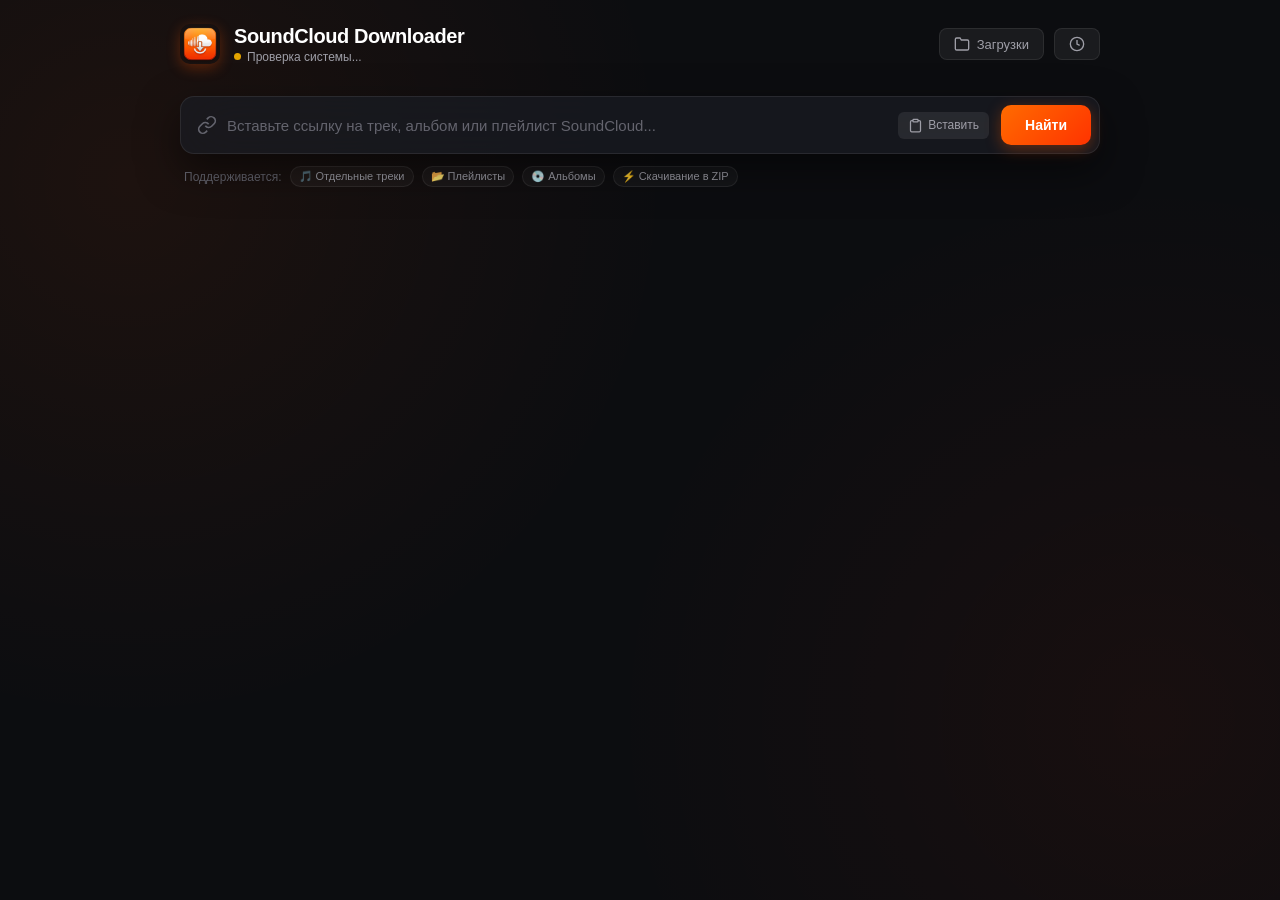
==== commit 3e71b33b: "feat: Add inline metadata & tag editing for albums and individual tracks" ====
--- a/SoundCloud Downloader.app/Contents/Resources/static/index.html
+++ b/SoundCloud Downloader.app/Contents/Resources/static/index.html
@@ -4,8 +4,8 @@
   <meta charset="UTF-8">
   <meta name="viewport" content="width=device-width, initial-scale=1.0">
   <title>SoundCloud Downloader для Mac</title>
-  <link rel="stylesheet" href="style.css?v=4">
-  <link rel="icon" type="image/png" href="icon.png?v=4">
+  <link rel="stylesheet" href="style.css?v=5">
+  <link rel="icon" type="image/png" href="icon.png?v=5">
   <link rel="preconnect" href="https://fonts.googleapis.com">
   <link rel="preconnect" href="https://fonts.gstatic.com" crossorigin>
   <link href="https://fonts.googleapis.com/css2?family=Inter:wght@400;500;600;700;800&display=swap" rel="stylesheet">
@@ -140,8 +140,34 @@
             <div class="media-details">
               <div class="artist-row">
                 <span class="artist-name" id="trackArtist">Артист</span>
+                <button class="edit-badge-btn" id="editTrackBtn" title="Редактировать название и артиста">
+                  <svg width="12" height="12" viewBox="0 0 24 24" fill="none" stroke="currentColor" stroke-width="2">
+                    <path d="M12 20h9"></path>
+                    <path d="M16.5 3.5a2.121 2.121 0 0 1 3 3L7 19l-4 1 1-4L16.5 3.5z"></path>
+                  </svg>
+                  <span>Изменить</span>
+                </button>
               </div>
               <h2 class="media-title" id="trackTitle">Название трека</h2>
+
+              <!-- Quick Edit Box for Single Track -->
+              <div class="quick-edit-panel" id="trackEditPanel" style="display: none;">
+                <div class="edit-fields-row">
+                  <div class="edit-field">
+                    <label class="edit-field-label">Исполнитель:</label>
+                    <input type="text" class="edit-text-input" id="trackArtistInput" placeholder="Исполнитель">
+                  </div>
+                  <div class="edit-field">
+                    <label class="edit-field-label">Название трека:</label>
+                    <input type="text" class="edit-text-input" id="trackTitleInput" placeholder="Название трека">
+                  </div>
+                </div>
+                <div class="edit-actions-row">
+                  <button class="edit-action-btn primary" id="saveTrackEditBtn">Применить</button>
+                  <button class="edit-action-btn secondary" id="resetTrackEditBtn">Сбросить</button>
+                  <button class="edit-action-btn cancel" id="cancelTrackEditBtn">Закрыть</button>
+                </div>
+              </div>
               <div class="media-meta">
                 <span class="meta-item" id="trackDuration">--:--</span>
                 <span class="meta-dot">•</span>
@@ -218,8 +244,41 @@
             <div class="playlist-info">
               <div class="artist-row">
                 <span class="artist-name" id="playlistArtist">Артист</span>
+                <button class="edit-badge-btn" id="editPlaylistBtn" title="Редактировать название альбома и артиста">
+                  <svg width="12" height="12" viewBox="0 0 24 24" fill="none" stroke="currentColor" stroke-width="2">
+                    <path d="M12 20h9"></path>
+                    <path d="M16.5 3.5a2.121 2.121 0 0 1 3 3L7 19l-4 1 1-4L16.5 3.5z"></path>
+                  </svg>
+                  <span>Изменить альбом</span>
+                </button>
               </div>
               <h2 class="media-title" id="playlistTitle">Название альбома</h2>
+
+              <!-- Quick Edit Box for Album / Playlist -->
+              <div class="quick-edit-panel" id="playlistEditPanel" style="display: none;">
+                <div class="edit-fields-row">
+                  <div class="edit-field">
+                    <label class="edit-field-label">Исполнитель альбома:</label>
+                    <input type="text" class="edit-text-input" id="playlistArtistInput" placeholder="Исполнитель альбома">
+                  </div>
+                  <div class="edit-field">
+                    <label class="edit-field-label">Название альбома:</label>
+                    <input type="text" class="edit-text-input" id="playlistTitleInput" placeholder="Название альбома">
+                  </div>
+                </div>
+                <div class="edit-extra-row">
+                  <label class="custom-checkbox">
+                    <input type="checkbox" id="syncArtistToTracksCheckbox" checked>
+                    <span class="checkmark"></span>
+                  </label>
+                  <span class="extra-label">Применить этого исполнителя ко всем трекам альбома</span>
+                </div>
+                <div class="edit-actions-row">
+                  <button class="edit-action-btn primary" id="savePlaylistEditBtn">Применить</button>
+                  <button class="edit-action-btn secondary" id="resetPlaylistEditBtn">Сбросить</button>
+                  <button class="edit-action-btn cancel" id="cancelPlaylistEditBtn">Закрыть</button>
+                </div>
+              </div>
               <div class="playlist-stats">
                 <span class="stat-pill" id="playlistTrackCount">0 треков</span>
                 <span class="stat-pill" id="playlistDuration">0 мин</span>
@@ -475,6 +534,6 @@
 
   </div>
 
-  <script src="app.js?v=4"></script>
+  <script src="app.js?v=5"></script>
 </body>
 </html>
--- a/SoundCloud Downloader.app/Contents/Resources/static/style.css
+++ b/SoundCloud Downloader.app/Contents/Resources/static/style.css
@@ -1703,3 +1703,259 @@
   background: rgba(255, 255, 255, 0.18);
   color: #fff;
 }
+
+/* Metadata & Tag Editing Styles */
+.artist-row {
+  display: flex;
+  align-items: center;
+  gap: 10px;
+}
+
+.edit-badge-btn {
+  display: inline-flex;
+  align-items: center;
+  gap: 5px;
+  background: rgba(255, 255, 255, 0.06);
+  border: 1px solid rgba(255, 255, 255, 0.12);
+  color: var(--text-secondary);
+  border-radius: 6px;
+  padding: 3px 8px;
+  font-size: 11px;
+  font-weight: 500;
+  cursor: pointer;
+  transition: all 0.18s ease;
+  user-select: none;
+}
+
+.edit-badge-btn:hover {
+  background: rgba(255, 85, 0, 0.15);
+  border-color: rgba(255, 85, 0, 0.4);
+  color: var(--sc-orange);
+}
+
+.edit-badge-btn.active {
+  background: var(--sc-orange);
+  color: #fff;
+  border-color: var(--sc-orange);
+}
+
+.quick-edit-panel {
+  background: rgba(18, 19, 24, 0.95);
+  border: 1px solid rgba(255, 85, 0, 0.35);
+  border-radius: 12px;
+  padding: 14px 16px;
+  margin-top: 10px;
+  margin-bottom: 8px;
+  display: flex;
+  flex-direction: column;
+  gap: 12px;
+  box-shadow: 0 8px 24px rgba(0, 0, 0, 0.4);
+  animation: editSlideDown 0.2s ease-out;
+}
+
+@keyframes editSlideDown {
+  from {
+    opacity: 0;
+    transform: translateY(-6px);
+  }
+  to {
+    opacity: 1;
+    transform: translateY(0);
+  }
+}
+
+.edit-fields-row {
+  display: flex;
+  gap: 12px;
+}
+
+.edit-field {
+  flex: 1;
+  display: flex;
+  flex-direction: column;
+  gap: 5px;
+}
+
+.edit-field-label {
+  font-size: 11px;
+  color: var(--text-secondary);
+  font-weight: 600;
+  text-transform: uppercase;
+  letter-spacing: 0.5px;
+}
+
+.edit-text-input {
+  background: rgba(255, 255, 255, 0.06);
+  border: 1px solid rgba(255, 255, 255, 0.15);
+  border-radius: 8px;
+  padding: 8px 12px;
+  font-size: 13px;
+  color: var(--text-main);
+  outline: none;
+  font-family: inherit;
+  transition: all 0.2s ease;
+}
+
+.edit-text-input:focus {
+  border-color: var(--sc-orange);
+  background: rgba(255, 255, 255, 0.1);
+  box-shadow: 0 0 0 2px rgba(255, 85, 0, 0.25);
+}
+
+.edit-extra-row {
+  display: flex;
+  align-items: center;
+  gap: 8px;
+  font-size: 12px;
+  color: var(--text-secondary);
+  cursor: pointer;
+}
+
+.edit-extra-row .extra-label {
+  font-size: 12px;
+  color: var(--text-secondary);
+  cursor: pointer;
+}
+
+.edit-actions-row {
+  display: flex;
+  align-items: center;
+  gap: 8px;
+  justify-content: flex-end;
+}
+
+.edit-action-btn {
+  padding: 6px 14px;
+  border-radius: 6px;
+  font-size: 12px;
+  font-weight: 600;
+  cursor: pointer;
+  border: none;
+  transition: all 0.15s ease;
+}
+
+.edit-action-btn.primary {
+  background: var(--sc-orange);
+  color: #fff;
+}
+.edit-action-btn.primary:hover {
+  background: var(--sc-orange-hover);
+}
+
+.edit-action-btn.secondary {
+  background: rgba(255, 255, 255, 0.08);
+  color: var(--text-secondary);
+}
+.edit-action-btn.secondary:hover {
+  background: rgba(255, 255, 255, 0.14);
+  color: var(--text-main);
+}
+
+.edit-action-btn.cancel {
+  background: transparent;
+  color: var(--text-muted);
+}
+.edit-action-btn.cancel:hover {
+  color: var(--text-main);
+}
+
+/* Tracklist Inline Editing */
+.track-row-edit-btn {
+  display: inline-flex;
+  align-items: center;
+  justify-content: center;
+  width: 26px;
+  height: 26px;
+  border-radius: 6px;
+  border: 1px solid transparent;
+  background: transparent;
+  color: var(--text-muted);
+  cursor: pointer;
+  transition: all 0.18s ease;
+  flex-shrink: 0;
+  opacity: 0.45;
+}
+
+.track-row:hover .track-row-edit-btn {
+  opacity: 1;
+}
+
+.track-row-edit-btn:hover {
+  background: rgba(255, 85, 0, 0.15);
+  border-color: rgba(255, 85, 0, 0.35);
+  color: var(--sc-orange);
+}
+
+.track-row.is-editing {
+  background: rgba(255, 85, 0, 0.09) !important;
+  border-left: 3px solid var(--sc-orange);
+}
+
+.track-row-edit-mode {
+  flex: 1;
+  display: flex;
+  align-items: center;
+  gap: 8px;
+}
+
+.inline-edit-input {
+  background: rgba(12, 13, 16, 0.95);
+  border: 1px solid rgba(255, 255, 255, 0.2);
+  border-radius: 6px;
+  padding: 5px 8px;
+  font-size: 12px;
+  color: var(--text-main);
+  outline: none;
+  font-family: inherit;
+  transition: all 0.15s ease;
+}
+
+.inline-edit-input:focus {
+  border-color: var(--sc-orange);
+  box-shadow: 0 0 0 2px rgba(255, 85, 0, 0.25);
+}
+
+.inline-edit-btn {
+  width: 26px;
+  height: 26px;
+  border-radius: 6px;
+  display: inline-flex;
+  align-items: center;
+  justify-content: center;
+  cursor: pointer;
+  border: none;
+  font-size: 13px;
+  font-weight: bold;
+  flex-shrink: 0;
+  transition: all 0.15s ease;
+}
+
+.inline-edit-confirm-btn {
+  background: var(--sc-orange);
+  color: #fff;
+}
+.inline-edit-confirm-btn:hover {
+  background: var(--sc-orange-hover);
+}
+
+.inline-edit-cancel-btn {
+  background: rgba(255, 255, 255, 0.08);
+  color: var(--text-secondary);
+}
+.inline-edit-cancel-btn:hover {
+  background: rgba(255, 255, 255, 0.15);
+  color: var(--text-main);
+}
+
+.track-edited-tag {
+  font-size: 10px;
+  color: var(--sc-orange);
+  background: rgba(255, 85, 0, 0.14);
+  border: 1px solid rgba(255, 85, 0, 0.3);
+  padding: 1px 5px;
+  border-radius: 4px;
+  margin-left: 6px;
+  font-weight: 500;
+  vertical-align: middle;
+  text-transform: lowercase;
+}
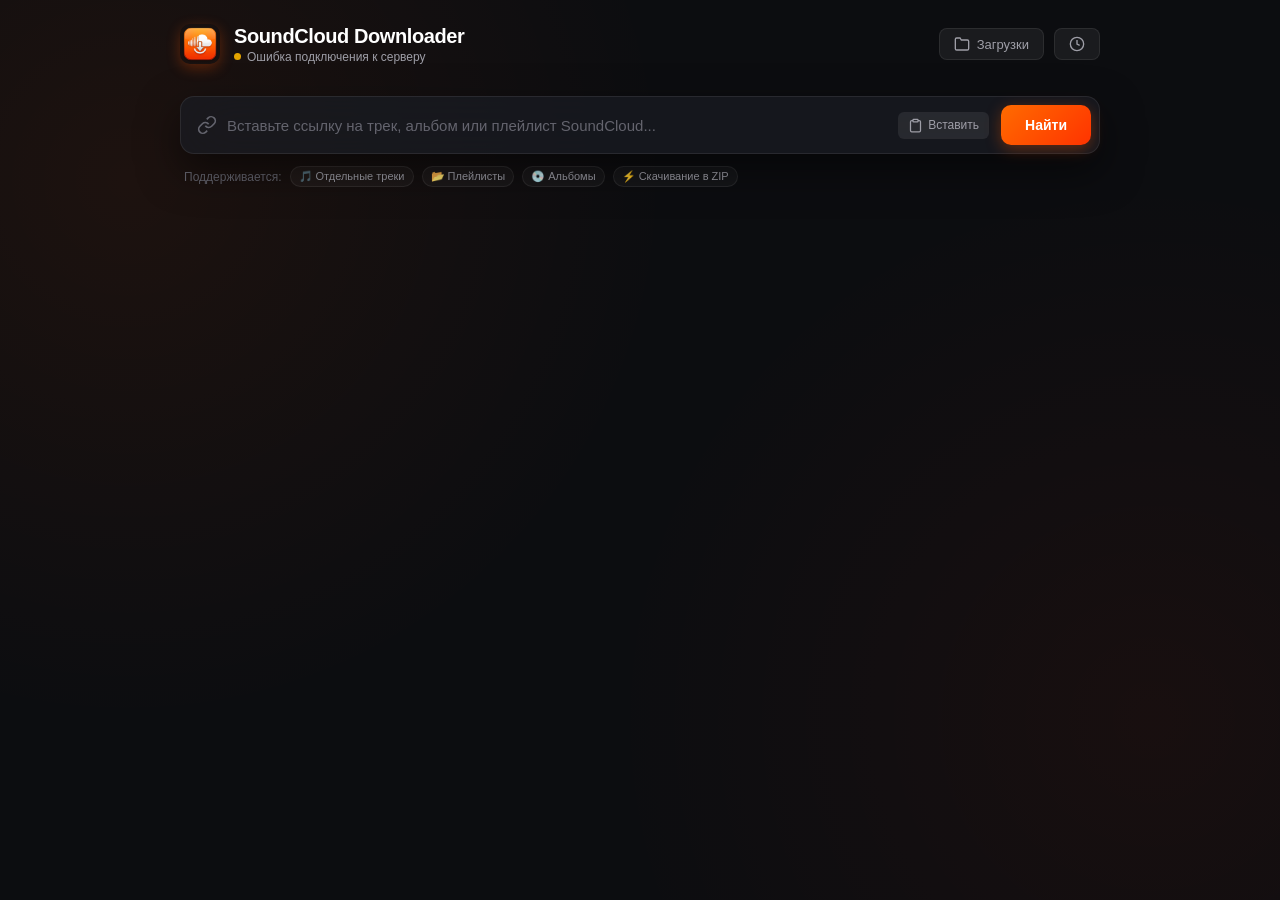
==== commit 60aa4132: "fix: Eliminate duplicate app install path and fix JS parser syntax error" ====
--- a/SoundCloud Downloader.app/Contents/Resources/static/index.html
+++ b/SoundCloud Downloader.app/Contents/Resources/static/index.html
@@ -4,8 +4,8 @@
   <meta charset="UTF-8">
   <meta name="viewport" content="width=device-width, initial-scale=1.0">
   <title>SoundCloud Downloader для Mac</title>
-  <link rel="stylesheet" href="style.css?v=5">
-  <link rel="icon" type="image/png" href="icon.png?v=5">
+  <link rel="stylesheet" href="style.css?v=6">
+  <link rel="icon" type="image/png" href="icon.png?v=6">
   <link rel="preconnect" href="https://fonts.googleapis.com">
   <link rel="preconnect" href="https://fonts.gstatic.com" crossorigin>
   <link href="https://fonts.googleapis.com/css2?family=Inter:wght@400;500;600;700;800&display=swap" rel="stylesheet">
@@ -534,6 +534,6 @@
 
   </div>
 
-  <script src="app.js?v=5"></script>
+  <script src="app.js?v=6"></script>
 </body>
 </html>
